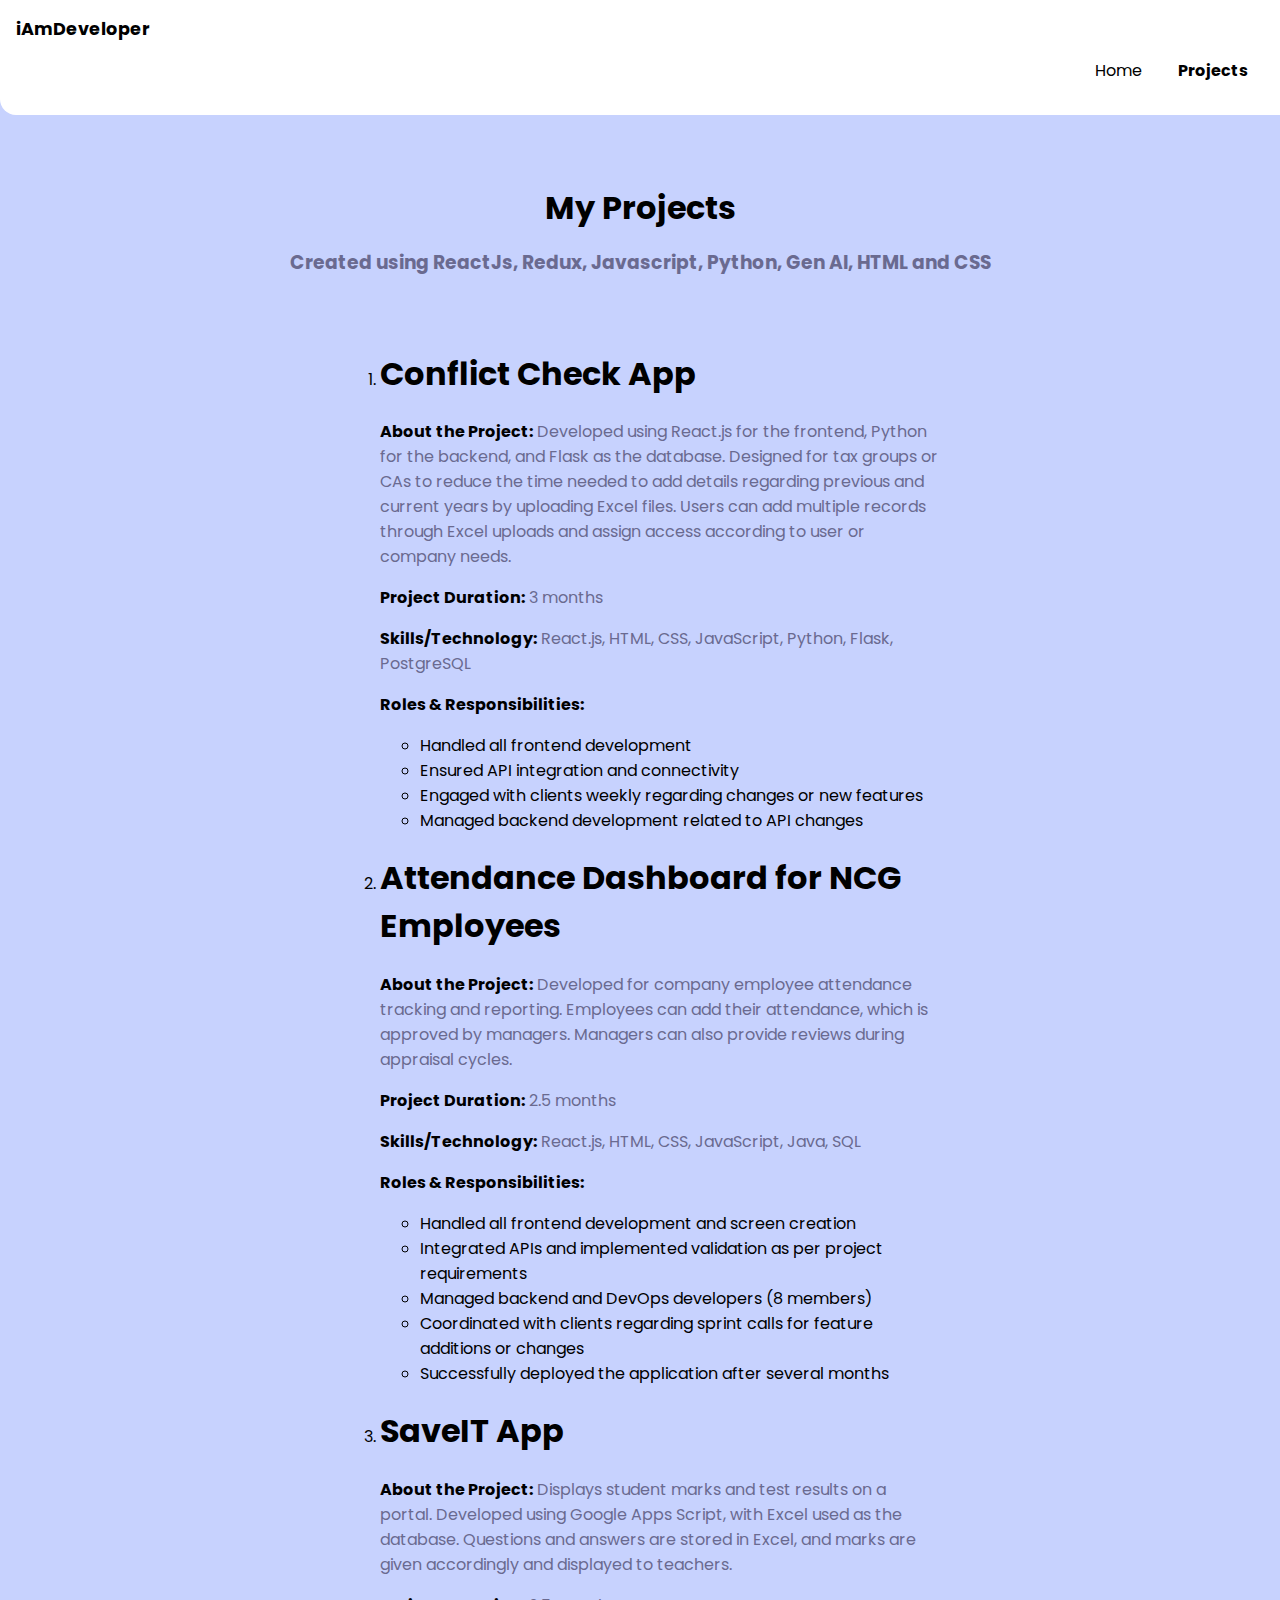
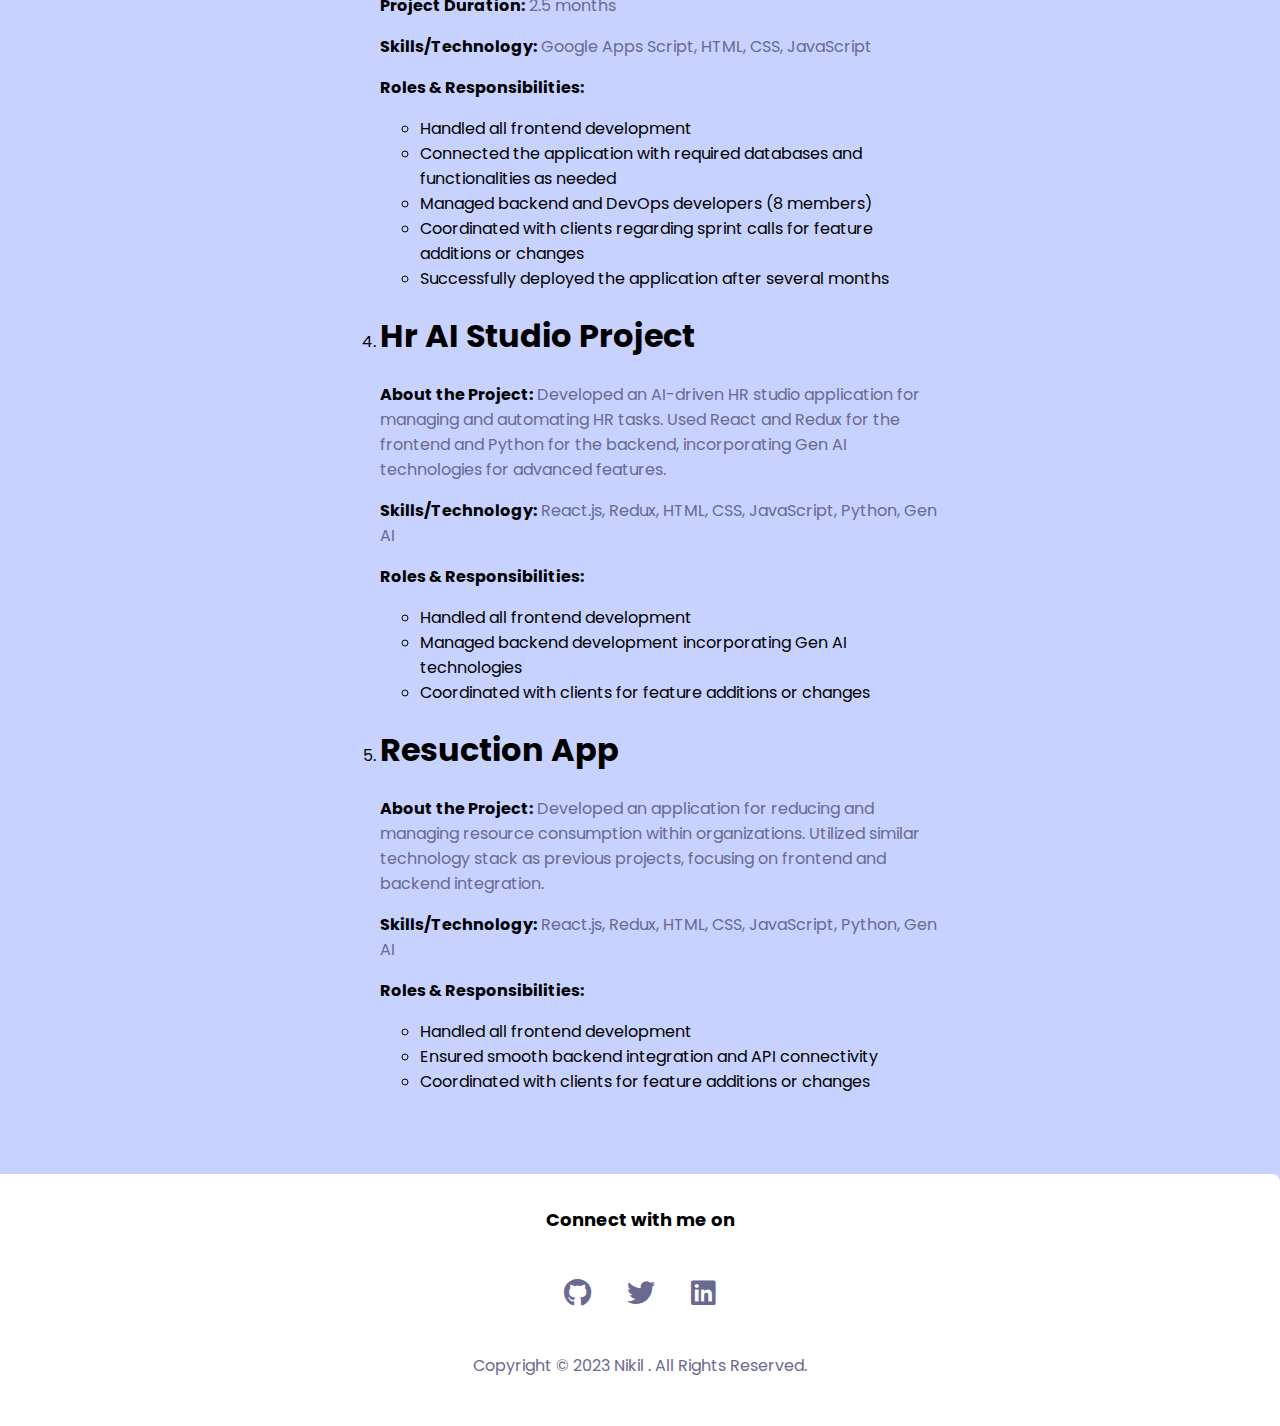
==== projects.html @ e6178ef9 "Initial commit" ====
<!DOCTYPE html>
<html lang="en">

<head>
  <meta charset="UTF-8" />
  <meta http-equiv="X-UA-Compatible" content="IE=edge" />
  <meta name="viewport" content="width=device-width, initial-scale=1.0" />
  <link href="styles.css" rel="stylesheet" />
  <link rel="stylesheet" href="https://cdnjs.cloudflare.com/ajax/libs/font-awesome/5.15.3/css/all.min.css" />
  <title>Projects</title>
</head>

<body>
  <nav class="navigation container">
    <div class="nav-brand">iAmDeveloper</div>
    <ul class="list-non-bullet nav-pills">
      <li class="list-item-inline">
        <a class="link" href="index.html">Home</a>
      </li>
      <li class="list-item-inline">
        <a class="link link-active" href="projects.html">Projects</a>
      </li>
    </ul>
  </nav>

  <header class="hero">
    <h1 class="hero-heading">My Projects</h1>
    <h3 class="project-heading">Created using ReactJs, Redux, Javascript, Python, Gen AI, HTML and CSS</h3>
  </header>

  <section class="container container-center">
    <ol>
      <li>
        <h1>Conflict Check App</h1>
        <p>
          <strong>About the Project:</strong> Developed using React.js for the frontend, Python for the backend, and
          Flask as the database. Designed for tax groups or CAs to reduce the time needed to add details regarding
          previous and current years by uploading Excel files. Users can add multiple records through Excel uploads and
          assign access according to user or company needs.
        </p>
        <p>
          <strong>Project Duration:</strong> 3 months
        </p>
        <p>
          <strong>Skills/Technology:</strong> React.js, HTML, CSS, JavaScript, Python, Flask, PostgreSQL
        </p>
        <p>
          <strong>Roles & Responsibilities:</strong>
          <ul>
            <li>Handled all frontend development</li>
            <li>Ensured API integration and connectivity</li>
            <li>Engaged with clients weekly regarding changes or new features</li>
            <li>Managed backend development related to API changes</li>
          </ul>
        </p>
      </li>

      <li>
        <h1>Attendance Dashboard for NCG Employees</h1>
        <p>
          <strong>About the Project:</strong> Developed for company employee attendance tracking and reporting.
          Employees can add their attendance, which is approved by managers. Managers can also provide reviews during
          appraisal cycles.
        </p>
        <p>
          <strong>Project Duration:</strong> 2.5 months
        </p>
        <p>
          <strong>Skills/Technology:</strong> React.js, HTML, CSS, JavaScript, Java, SQL
        </p>
        <p>
          <strong>Roles & Responsibilities:</strong>
          <ul>
            <li>Handled all frontend development and screen creation</li>
            <li>Integrated APIs and implemented validation as per project requirements</li>
            <li>Managed backend and DevOps developers (8 members)</li>
            <li>Coordinated with clients regarding sprint calls for feature additions or changes</li>
            <li>Successfully deployed the application after several months</li>
          </ul>
        </p>
      </li>

      <li>
        <h1>SaveIT App</h1>
        <p>
          <strong>About the Project:</strong> Displays student marks and test results on a portal. Developed using
          Google Apps Script, with Excel used as the database. Questions and answers are stored in Excel, and marks are
          given accordingly and displayed to teachers.
        </p>
        <p>
          <strong>Project Duration:</strong> 2.5 months
        </p>
        <p>
          <strong>Skills/Technology:</strong> Google Apps Script, HTML, CSS, JavaScript
        </p>
        <p>
          <strong>Roles & Responsibilities:</strong>
          <ul>
            <li>Handled all frontend development</li>
            <li>Connected the application with required databases and functionalities as needed</li>
            <li>Managed backend and DevOps developers (8 members)</li>
            <li>Coordinated with clients regarding sprint calls for feature additions or changes</li>
            <li>Successfully deployed the application after several months</li>
          </ul>
        </p>
      </li>

      <li>
        <h1>Hr AI Studio Project</h1>
        <p>
          <strong>About the Project:</strong> Developed an AI-driven HR studio application for managing and automating
          HR tasks. Used React and Redux for the frontend and Python for the backend, incorporating Gen AI technologies
          for advanced features.
        </p>
        <p>
          <strong>Skills/Technology:</strong> React.js, Redux, HTML, CSS, JavaScript, Python, Gen AI
        </p>
        <p>
          <strong>Roles & Responsibilities:</strong>
          <ul>
            <li>Handled all frontend development</li>
            <li>Managed backend development incorporating Gen AI technologies</li>
            <li>Coordinated with clients for feature additions or changes</li>
          </ul>
        </p>
      </li>

      <li>
        <h1>Resuction App</h1>
        <p>
          <strong>About the Project:</strong> Developed an application for reducing and managing resource consumption
          within organizations. Utilized similar technology stack as previous projects, focusing on frontend and backend
          integration.
        </p>
        <p>
          <strong>Skills/Technology:</strong> React.js, Redux, HTML, CSS, JavaScript, Python, Gen AI
        </p>
        <p>
          <strong>Roles & Responsibilities:</strong>
          <ul>
            <li>Handled all frontend development</li>
            <li>Ensured smooth backend integration and API connectivity</li>
            <li>Coordinated with clients for feature additions or changes</li>
          </ul>
        </p>
      </li>


    </ol>
  </section>


  <footer class="footer">
    <div class="footer-header">Connect with me on</div>
    <ul class="list-non-bullet">
      <li class="list-item-inline">
        <a class="link" href="https://github.com/deshwaninikil" target="_blank">
          <i class="fab fa-github"></i>
        </a>
      </li>

      <li class="list-item-inline">
        <a class="link" href="https://twitter.com/NDeshwani" target="_blank">
          <i class="fab fa-twitter"></i>
        </a>
      </li>
      <li class="list-item-inline">
        <a class="link" href="https://www.linkedin.com/in/nikil-deshwani-a77324188/" target="_blank">
          <i class="fab fa-linkedin"></i>
        </a>
      </li>
    </ul>
    <p class="copyright">
      Copyright © <span class="copyright-date">2023</span> Nikil . All Rights
      Reserved.
    </p>
  </footer>
</body>

</html>
---- styles.css ----
@import url("https://fonts.googleapis.com/css2?family=Poppins:wght@300&display=swap");
:root {
  --primary-color: #c7d2fe;
  --dark-grey: #6a6a90;
  --red: hsl(357, 100%, 38%);
  --black: #000;
  --white: #fff;
}

body {
  font-family: "Poppins", sans-serif;
  background-color: var(--primary-color);
  margin: 0px;
}

p {
  color: var(--dark-grey);
}

p strong {
  color: var(--black);
}

hr {
  margin: 2rem 0rem;
  color: var(--black);
}

/** navigation **/

.navigation {
  background-color: var(--white);
  color: var(--dark-grey);
  padding: 1rem;
  border-bottom-left-radius: 1rem;
}

.navigation .nav-brand {
  font-weight: bold;
  font-size: 1.1rem;
  color: var(--black);
}

.navigation .nav-pills {
  text-align: right;
}

.navigation .link {
  text-decoration: none;
  color: var(--black);
}

/** header **/

.hero {
  padding: 2rem;
}

.hero .hero-img {
  max-width: 350px;
  display: block;
  margin: auto;
}

.hero .hero-heading {
  padding: 1rem;
  color: var(--black);
  text-align: center;
  margin-bottom: 0;
}

.hero .project-heading {
  color: var(--dark-grey);
  text-align: center;
  margin-top: 0;
}

.heading-inverted {
  color: var(--primary-color);
}

.header {
  text-align: center;
}

.header-title {
  color: var(--black);
  font-weight: bold;
  font-size: 5rem;
  margin-bottom: 0;
}

.header-sub-title {
  font-weight: bold;
  font-size: 1.1rem;
}

/** lists **/

.list-non-bullet {
  list-style: none;
}

.list-item-inline {
  display: inline;
  /* padding: 0rem 1rem; */
}

/** links **/

.link {
  text-decoration: none;
  padding: 0.5rem 1rem;
}

.link-primary {
  color: white;
  border-radius: 0.5rem;
  background: #1e3a8a;
  box-shadow: 0 10px 15px 0 rgb(56 0 189 / 20%);
}

.link-secondary {
  color: white;
  border-radius: 0.5rem;
  background: #000;
  box-shadow: 0 10px 15px 0 rgb(56 0 189 / 20%);
}

.link:hover {
  color: black;
}

.link-active {
  font-weight: bold;
}

/** container **/

.container {
  padding-left: 1rem;
  padding-right: 1rem;
}

.container-center {
  max-width: 600px;
  margin: auto;
}

/** section **/

.main-div {
  padding: 2rem;
}

.main-div h1 {
  text-align: center;
  color: var(--black);
}

.purple {
  background-color: #ffbd84;
}

/** footers **/

.footer {
  background-color: var(--white);
  padding: 2rem;
  text-align: center;
  color: white;
  border-top-right-radius: 0.5rem;
  margin-top: 5rem;
}

.footer ul {
  padding-inline-start: 0px;
}

.footer .link {
  color: white;
  text-decoration: none;
}

.footer .link i {
  color: var(--dark-grey);
  margin: 30px 0;
  font-size: 1.75rem;
}

.footer .footer-header {
  font-weight: bold;
  font-size: large;
  color: var(--black);
}

.link-secondary:hover {
  color: #000;
  background-color: #fff;
}

.link-primary:hover {
  color: #1e3a8a;
  background: #fff;
}
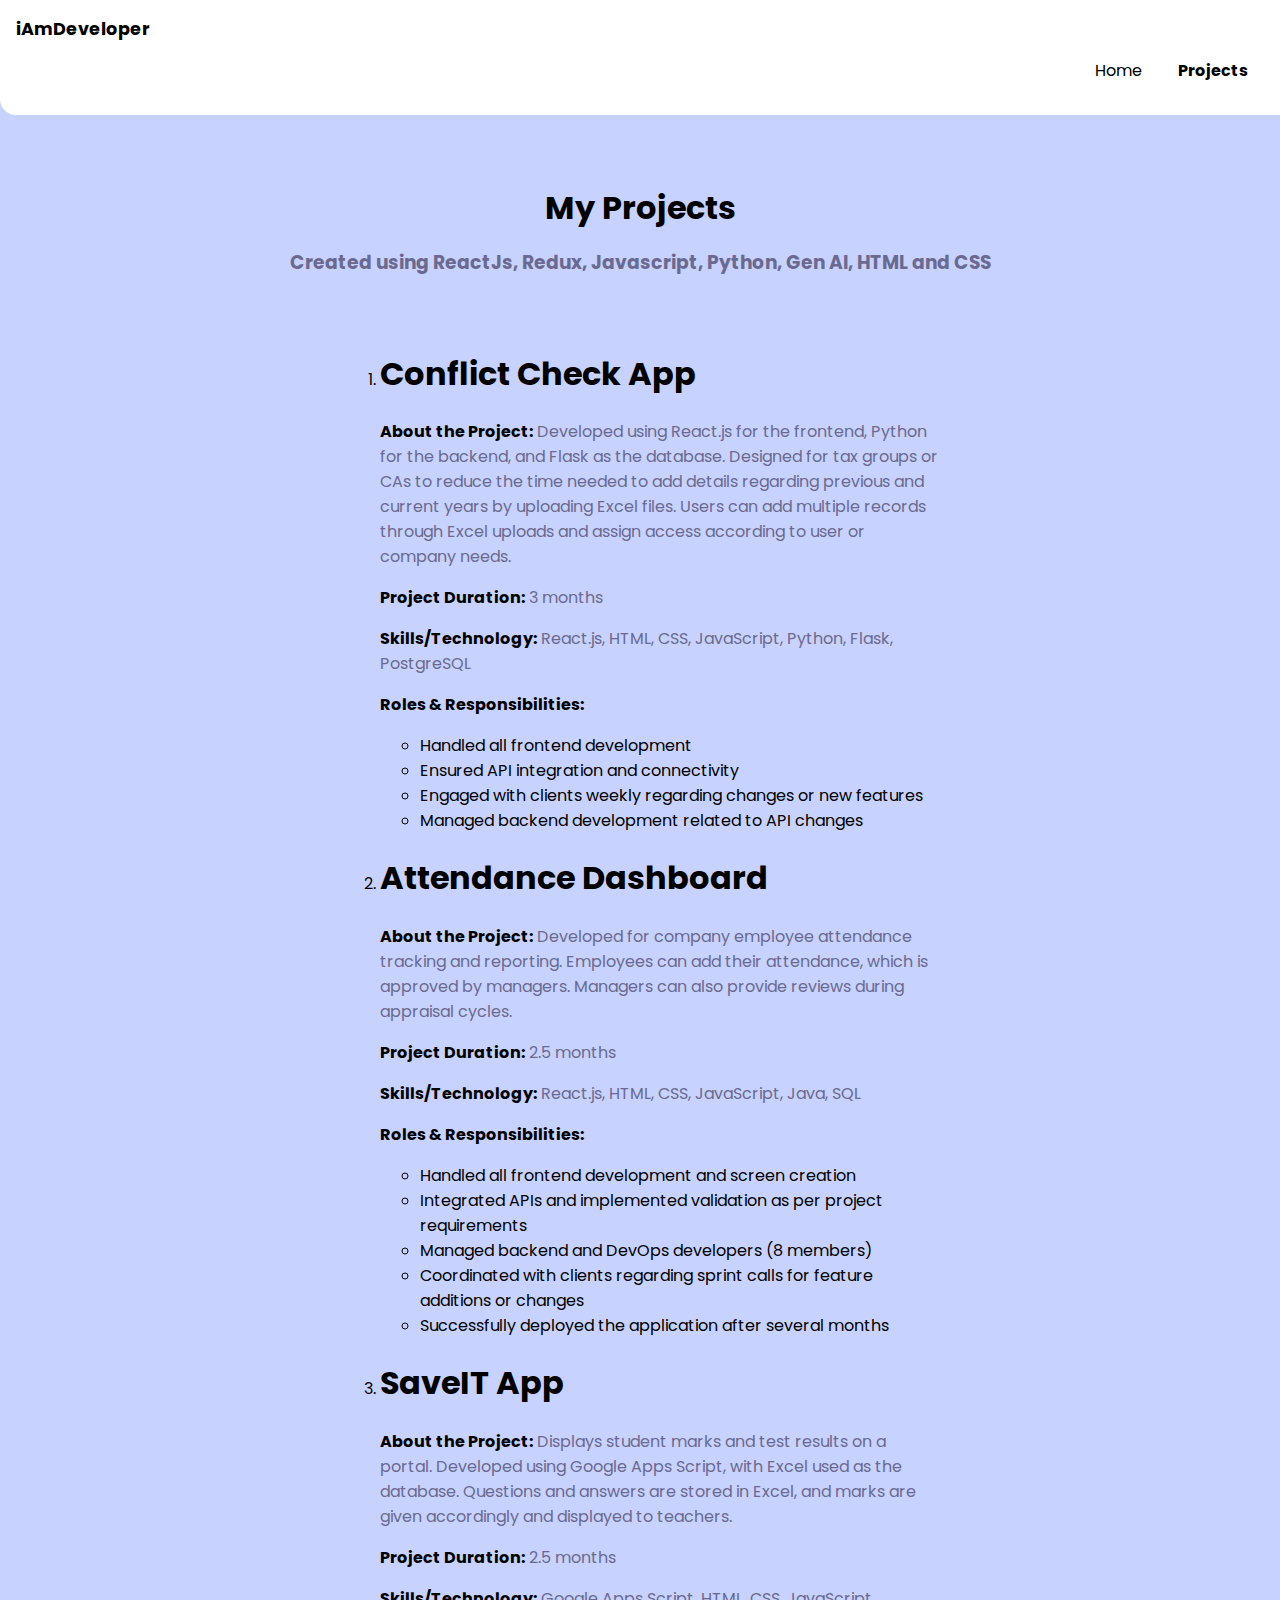
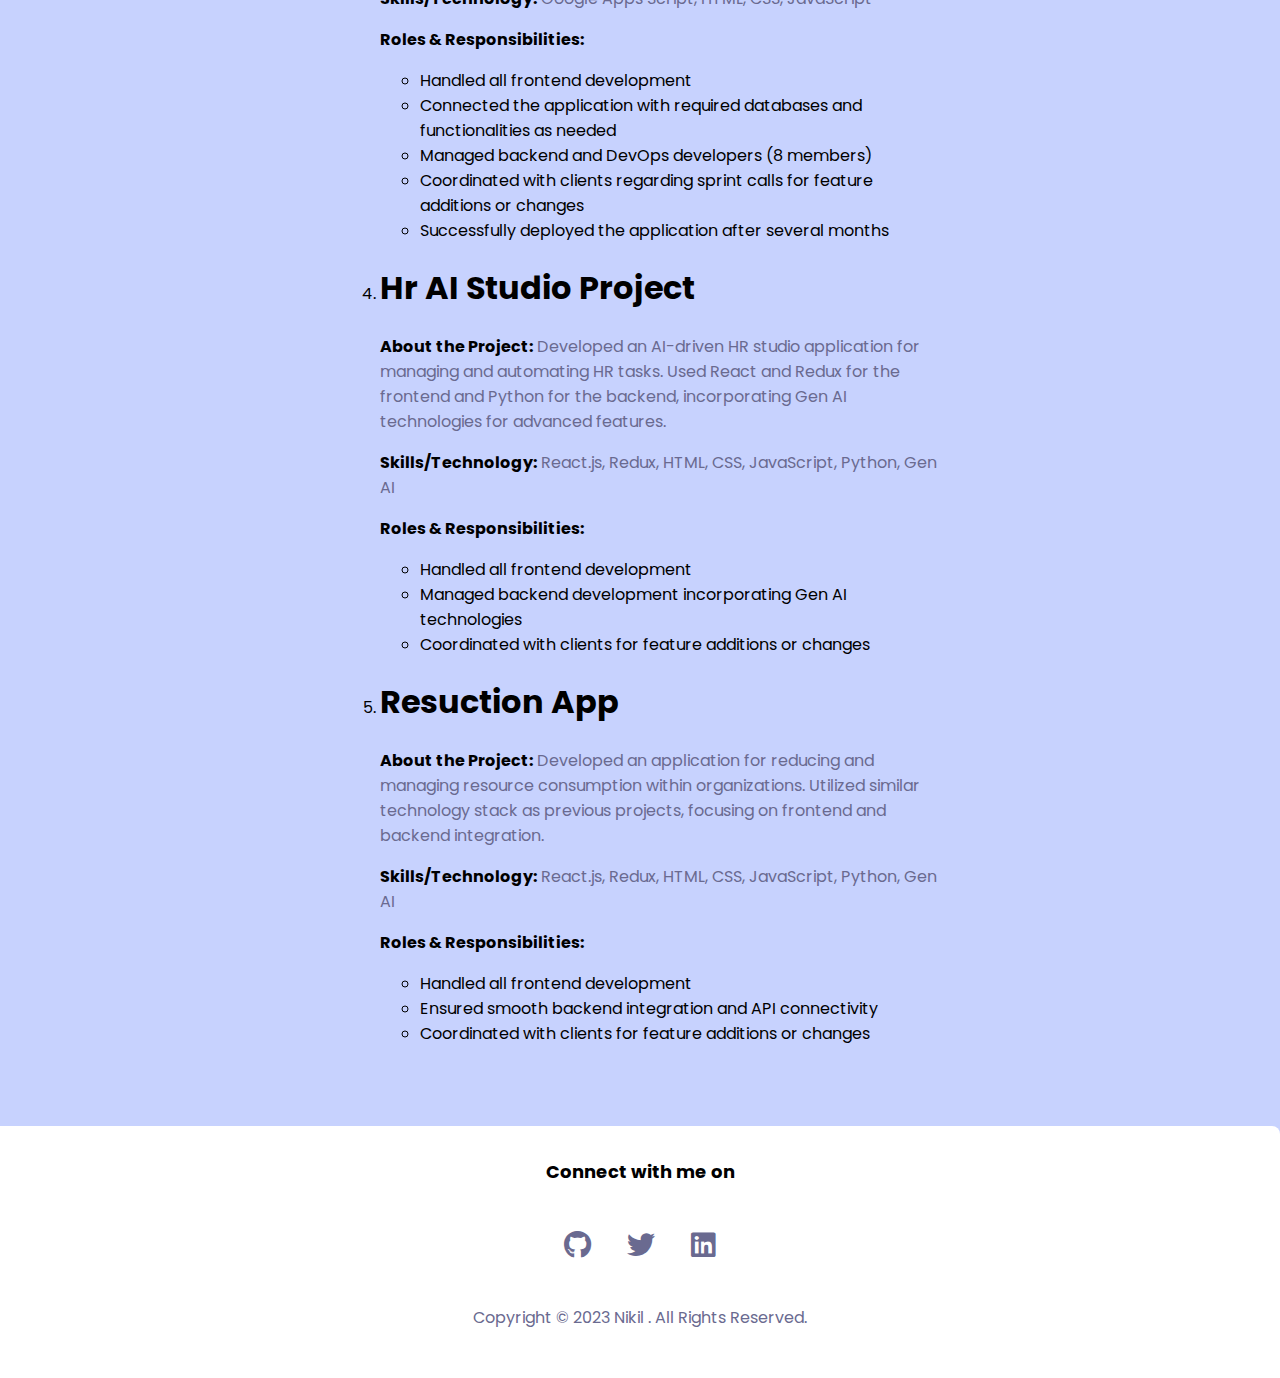
==== commit 76dea7c2: "Update projects.html" ====
--- a/projects.html
+++ b/projects.html
@@ -56,7 +56,7 @@
       </li>
 
       <li>
-        <h1>Attendance Dashboard for NCG Employees</h1>
+        <h1>Attendance Dashboard</h1>
         <p>
           <strong>About the Project:</strong> Developed for company employee attendance tracking and reporting.
           Employees can add their attendance, which is approved by managers. Managers can also provide reviews during
@@ -177,4 +177,4 @@
   </footer>
 </body>
 
-</html>+</html>
